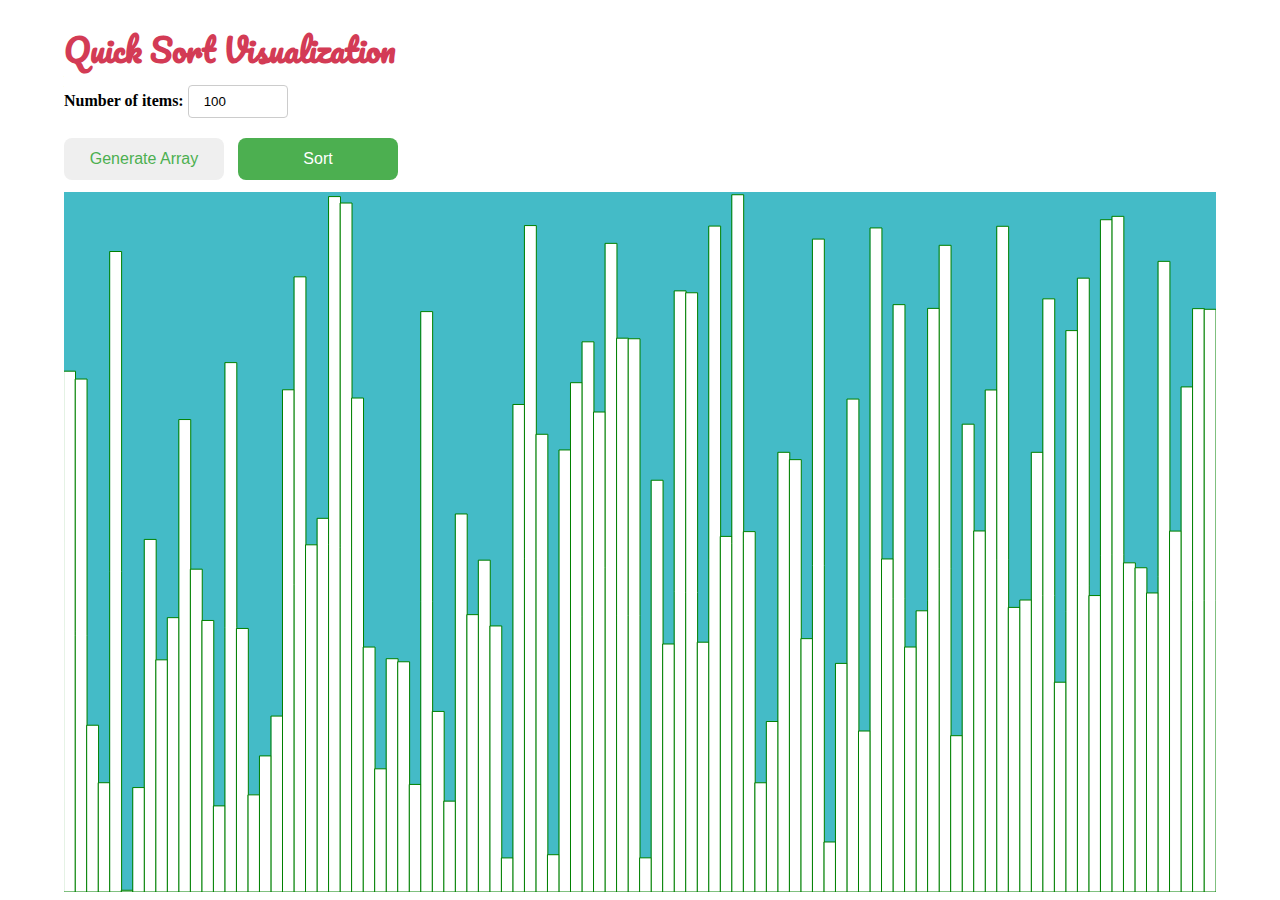
==== quicksort/index.html @ 7fd1b7f7 "Adds quicksort" ====
<!DOCTYPE html><html lang="en">
  <head>
    <script src="p5.js"></script>
    <link rel="preconnect" href="https://fonts.gstatic.com">
    <link href="https://fonts.googleapis.com/css2?family=Pacifico&display=swap" rel="stylesheet"> 
    <link rel="stylesheet" type="text/css" href="style.css">
    <meta charset="utf-8">

  </head>
  <body>
    <div id="container">
      <h1>Quick Sort Visualization</h1>

      <form action="">
        <strong>Number of items:</strong>
        <input id="itemnumbers" type="text" onkeypress='validate(event)' maxlength="3" value="100">
      </form>
      <button class="button1" onclick="setup()">Generate Array</button> 
      <button class="button2" onclick="visualize()">Sort</button> 
    </div>
    <script src="sketch.js"></script>
  </body>
</html>
---- quicksort/style.css ----
html, body {
  margin: 0;
  padding: 0;
}
canvas {
  display: block;
}
h1{
  font-family: 'Pacifico', cursive;
  color: rgb(211, 59, 85);
  margin-bottom: 0px;
}
#container{
  width: 90%;
  margin: 0 auto;
}

input[type='text']{
  width: 100px;
  padding: 8px 15px;
  margin: 8px 0;
  display: inline-block;
  border: 1px solid #ccc;
  border-radius: 4px;
  box-sizing: border-box;
}

button{
  width: 160px;
  color: #fff;
  padding: 12px 20px;
  margin: 12px 0;
  border: none;
  border-radius: 8px;
  cursor: pointer;
  font-size: 16px;
  transition: all 0.5s ease-out;
}

.button1{
  color: #4CAF50;
  margin-right: 10px;
}
.button1:hover{
  background-color: #4CAF50;
  color: white;
}
.button2{
  background-color: #4CAF50;
}
.button2:hover{
  background-color: #29882d;
}
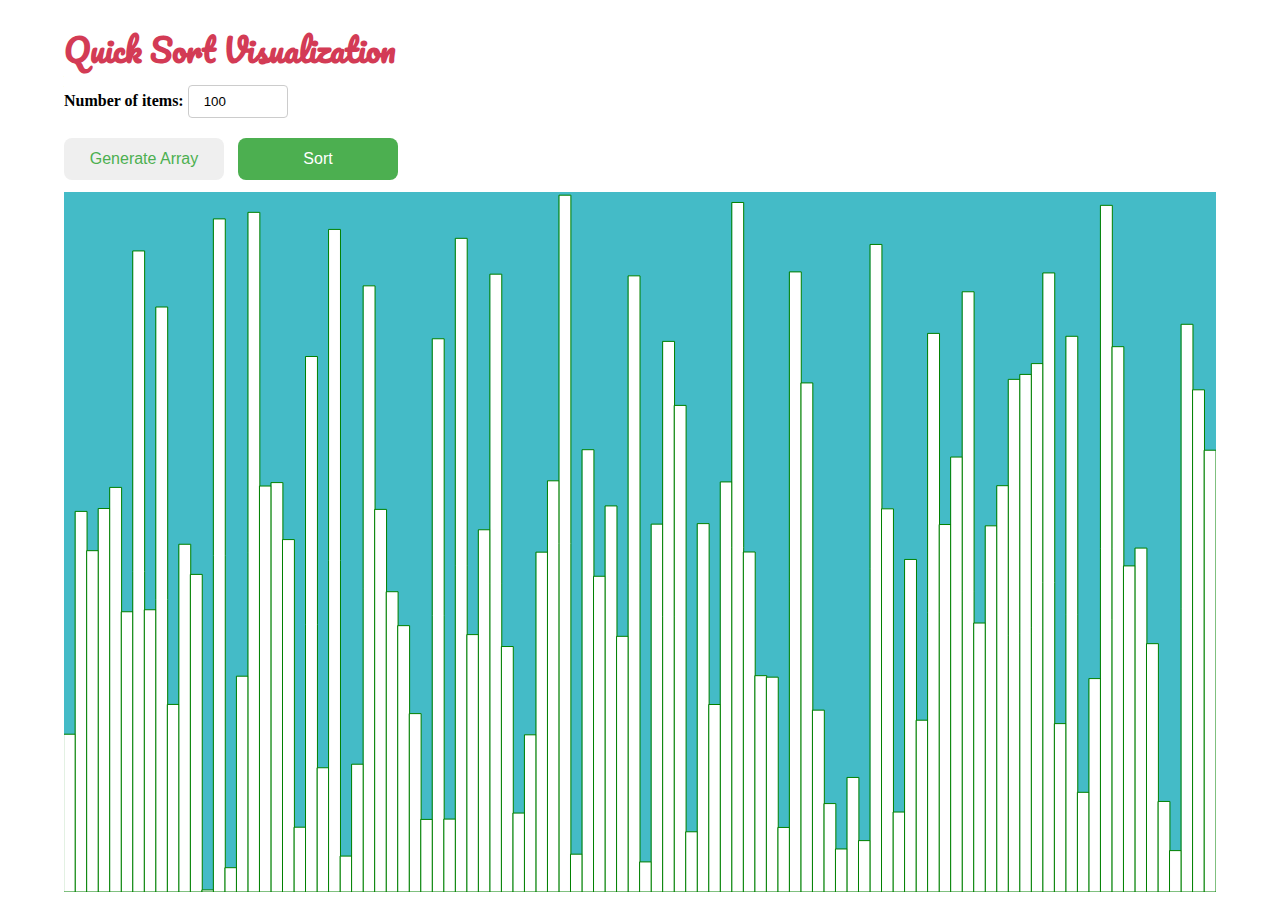
==== commit db7b6e4f: "Update index.html" ====
--- a/quicksort/index.html
+++ b/quicksort/index.html
@@ -4,6 +4,7 @@
     <link rel="preconnect" href="https://fonts.gstatic.com">
     <link href="https://fonts.googleapis.com/css2?family=Pacifico&display=swap" rel="stylesheet"> 
     <link rel="stylesheet" type="text/css" href="style.css">
+    <title>Quick Sort Visualization</title>
     <meta charset="utf-8">
 
   </head>
@@ -20,4 +21,4 @@
     </div>
     <script src="sketch.js"></script>
   </body>
-</html>+</html>
